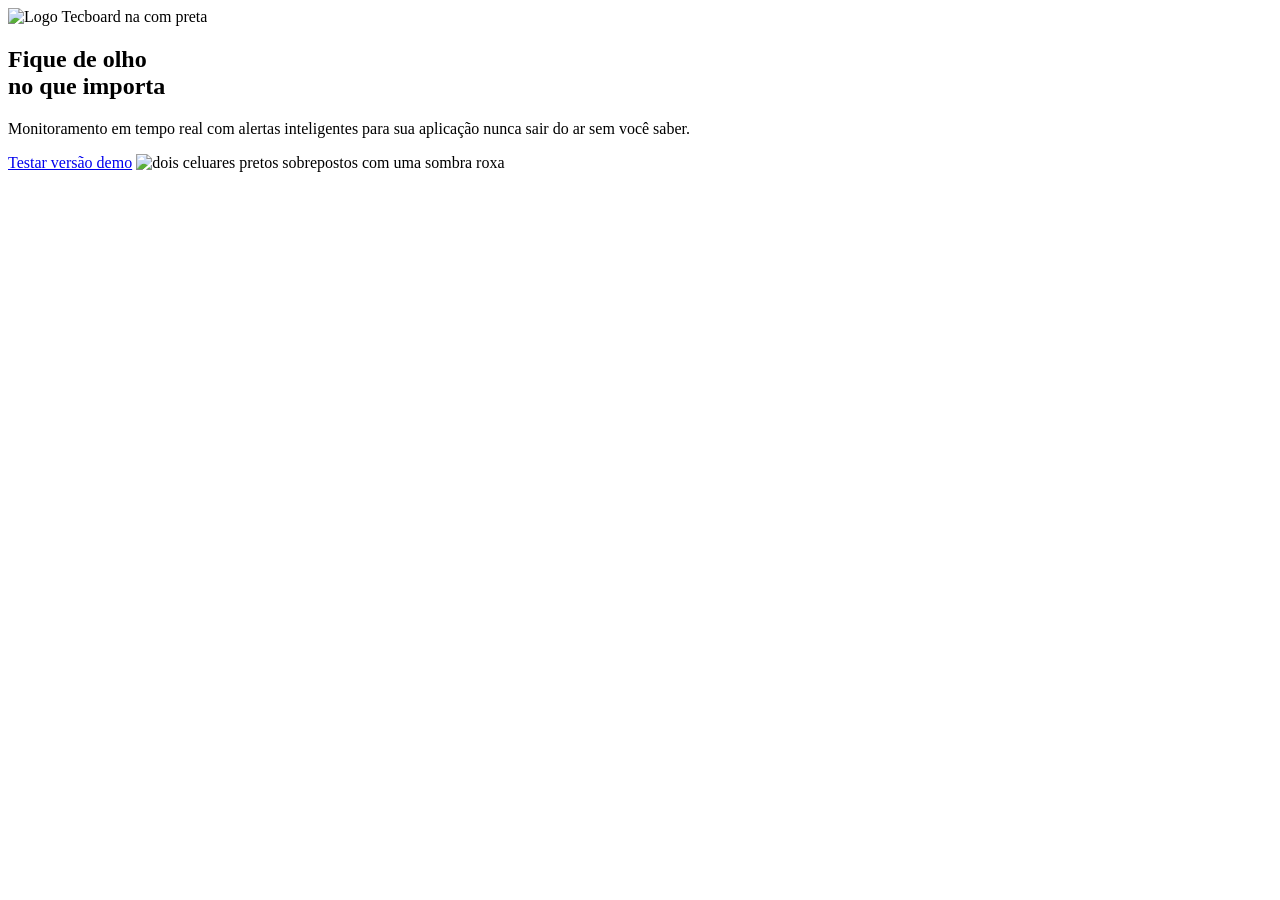
==== index.html @ 92416ccf "Rename Tecboard/index.html to index.html Colocando index.html para a raiz" ====
<!DOCTYPE html>
<html lang="pt-br">
<head>
    <meta charset="UTF-8">
    <meta name="viewport" content="width=device-width, initial-scale=1.0">
    <link rel="icon" href="Favicon-tecboard-black.svg" type="imgame/svg+xml">


    <link rel="stylesheet" href="css/style.css">

    <title>Tecboard</title>    
</head>
<body>
    <header>
        <img src="img/Logo-tecboard-white.png" alt="Logo Tecboard na com preta">
        <main>
            <section>
                <h1><span>Fique de olho</span>
                    <br>no que importa
                </h1>
                <p>Monitoramento em tempo real com alertas inteligentes para sua aplicação nunca sair do ar sem você saber.</p>
                <a href="#">Testar versão demo</a>
                <img src="img/celulares-sobrepostos-desktop.png" alt="dois celuares pretos sobrepostos com uma sombra roxa">
            </section>
        </main>
    </header>
</body>
</html>
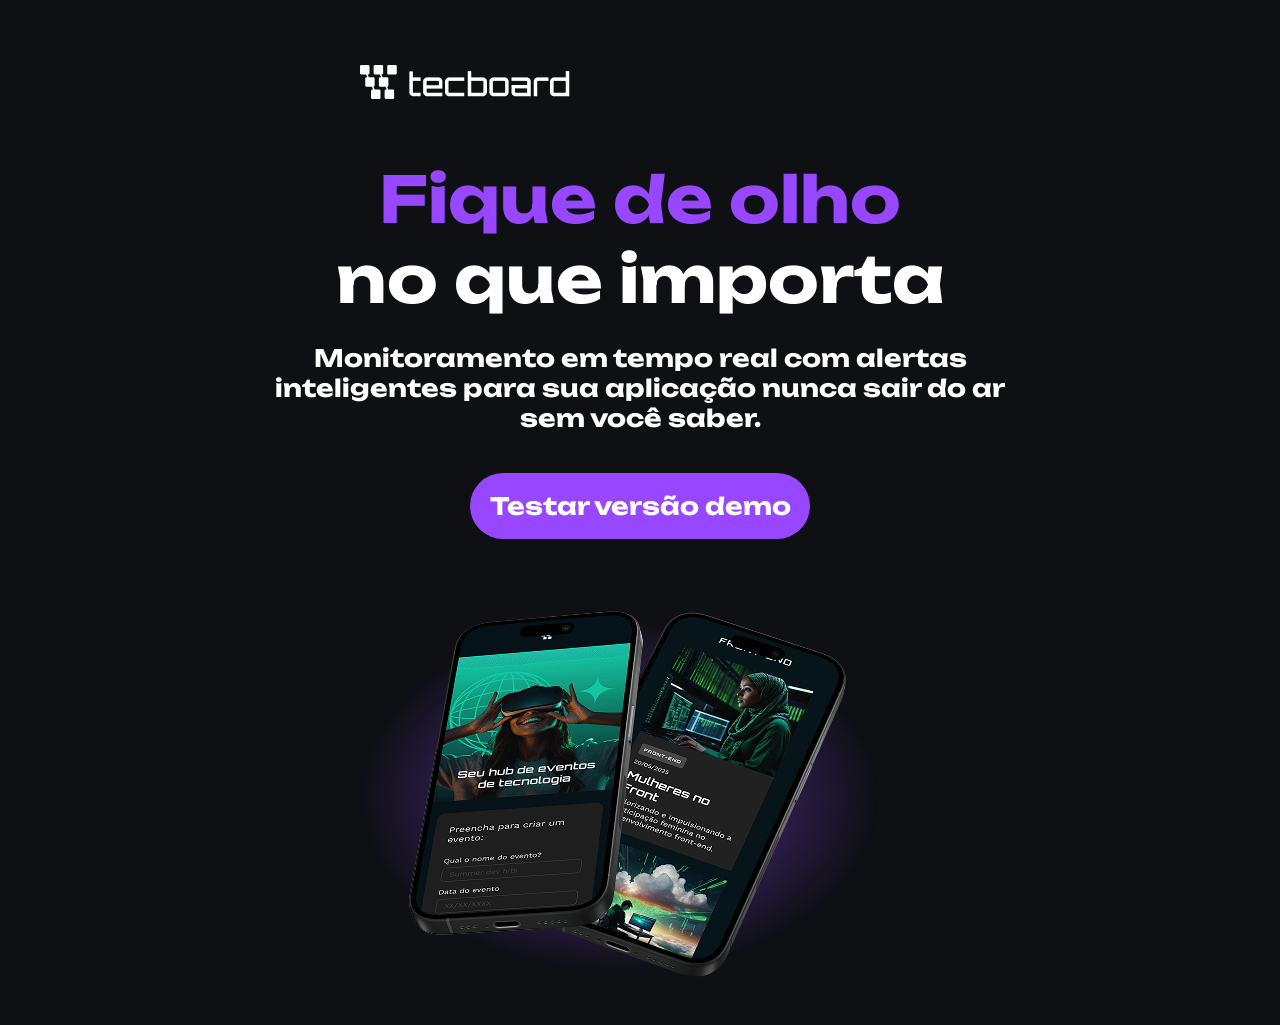
==== commit 6d72cdfa: "acertando as coisas" ====
--- a/index.html
+++ b/index.html
@@ -25,4 +25,4 @@
         </main>
     </header>
 </body>
-</html>
+</html>
--- a/css/style.css
+++ b/css/style.css
@@ -0,0 +1,120 @@
+
+/*Definição de fonts*/
+@font-face {
+    font-family: "unbounded";
+    src: url("../Fontes/Unbounded-Bold.ttf")
+    format("truetype");
+    font-weight: 700;
+    font-style: normal;
+    font-display: swap;
+
+}
+
+@font-face {
+    font-family: "poppins";
+    src: url("../Fontes/Unbounded-Bold.ttf")
+    format("truetype");
+    font-weight: 400;
+    font-style: normal;
+    font-display: swap;
+
+}
+
+/*Reset*/
+* {
+    margin: 0;
+    padding: 0;
+}
+
+/*Estilo Desktop*/
+body {
+    background-color: #0E1014;
+    color: #ffffff; 
+}
+
+header img{
+    display: block;
+    margin: 65px 0 0 360px;
+}
+
+h1 {
+    font-size: 64px;
+    font-family: "unbounded", sans-serif;
+    text-align: center;
+    margin-top: 60px;
+}
+
+p {
+    font-family: "poppins", sans-serif;
+    font-size: 24px;
+    text-align: center;
+    margin: 24px auto 0;
+    width: 792px;
+
+}
+
+h1 span {
+    color: #9747ff;
+}
+
+a {
+    color: #ffffff;
+    font-family: "poppins", sans-serif;
+    font-size: 24px;
+    text-decoration: none;
+    background-color: #9747ff;
+    width: 340px;
+    height: 66px;
+    display: block;
+    text-align: center;  
+    line-height: 66px;
+    border-radius: 36px;
+    margin: 40px auto;
+
+}
+
+a:hover {
+    background-color: #8233eb;
+}
+
+section img {
+    display: block;
+    width: 792px;
+    height: 446px;
+    margin: 0 auto;
+}
+
+@media(max-width: 768px){
+
+header img{
+    margin: 65px 0 0 60px;
+
+}
+
+p{
+    width: 648px;
+}
+
+}
+
+@media(max-width: 375px){
+    header img{
+        margin: 32px 0 0 16px;
+    }
+    h1{
+        font-size: 40px;
+    }
+    p{
+        font-size: 20px;
+        width: 340px;
+    }
+
+    a{
+        font-size: 15px;
+        width: 251px;
+    }
+    section img{
+        width: 340px;
+        height: 230px;
+    }
+}
